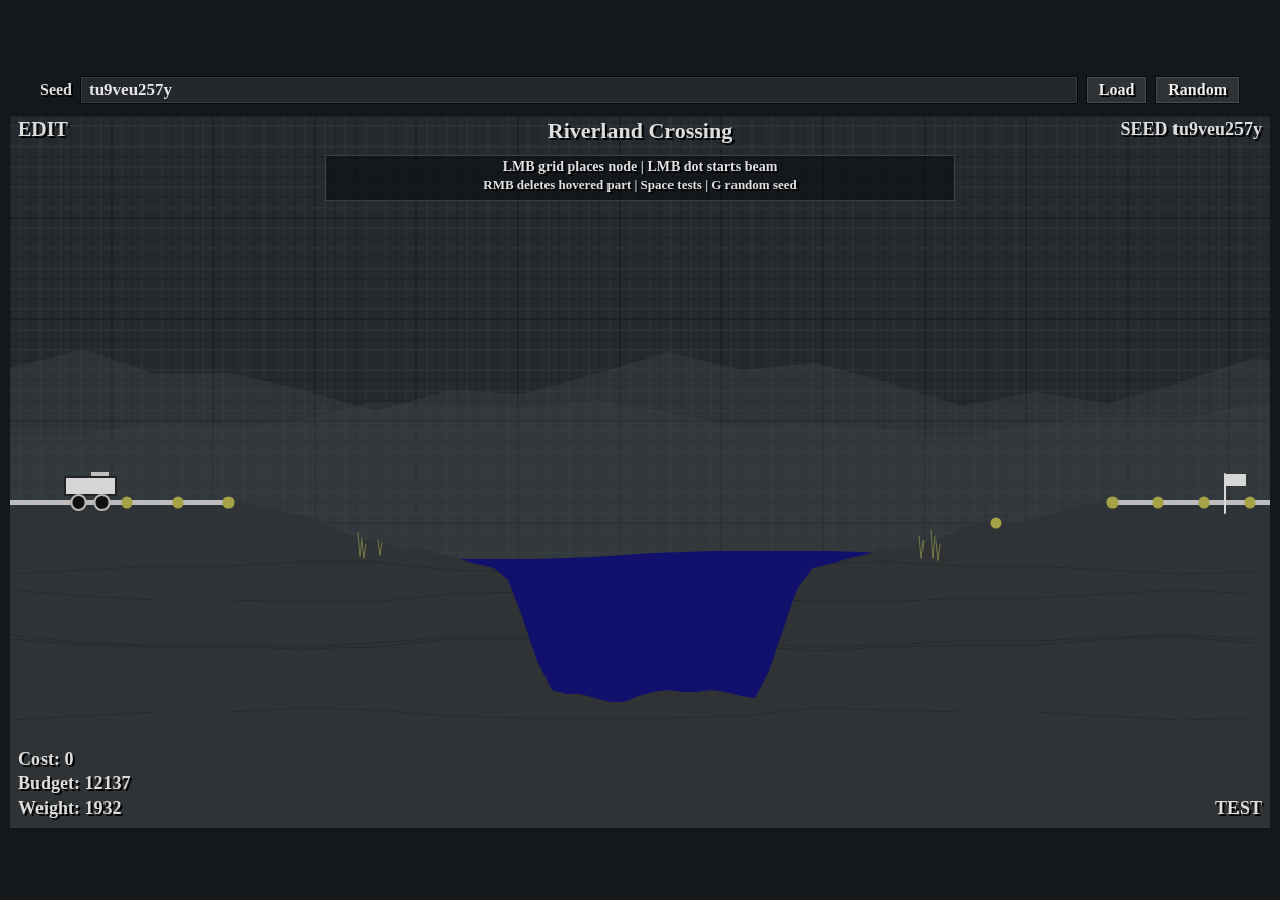
==== index.html @ b0ee2f74 "Add core game functionality with level generation, physics simulation, and rendering - Implement lev" ====
<!doctype html>
<html lang="en">
  <head>
    <meta charset="utf-8">
    <meta name="viewport" content="width=device-width, initial-scale=1">
    <title>Bridge Builder</title>
    <link rel="stylesheet" href="static/game/css/style.css?v=landscape10">
  </head>
  <body>
    <main class="game-shell">
      <form class="seed-panel" id="seed-form">
        <label class="seed-field">
          <span>Seed</span>
          <input id="seed-input" name="seed" type="text" autocomplete="off" spellcheck="false">
        </label>
        <button type="submit">Load</button>
        <button type="button" id="random-seed-button">Random</button>
      </form>
      <canvas
        id="game-canvas"
        width="1240"
        height="700"
        tabindex="0"
        aria-label="Bridge Builder game"
      ></canvas>
    </main>
    <script type="module" src="static/game/js/main.js?v=landscape10"></script>
  </body>
</html>
---- static/game/css/style.css ----
* {
  box-sizing: border-box;
}

html,
body {
  width: 100%;
  min-height: 100%;
  margin: 0;
}

body {
  background: #15181b;
  color: #e6e6e6;
  font-family: Georgia, "Times New Roman", serif;
}

.game-shell {
  min-height: 100vh;
  display: flex;
  flex-direction: column;
  align-items: center;
  justify-content: center;
  gap: 8px;
  padding: 10px;
}

.seed-panel {
  width: min(calc(100vw - 20px), 1200px);
  display: flex;
  align-items: center;
  gap: 8px;
  font-family: Georgia, "Times New Roman", serif;
  padding: 4px 0;
}

.seed-field {
  flex: 1;
  display: flex;
  align-items: center;
  gap: 8px;
  min-width: 0;
  color: #dedede;
  font-weight: 700;
  text-shadow: 2px 2px 0 #000000;
}

.seed-field input {
  width: 100%;
  min-width: 0;
  height: 28px;
  border: 1px solid #070809;
  background: #24282d;
  color: #e6e6e6;
  padding: 3px 8px;
  font: 700 17px Georgia, "Times New Roman", serif;
  box-shadow: inset 0 0 0 1px #343a40;
}

.seed-panel button {
  height: 28px;
  border: 1px solid #070809;
  background: #303335;
  color: #eeeeee;
  padding: 0 12px;
  font: 700 16px Georgia, "Times New Roman", serif;
  cursor: pointer;
  text-shadow: 2px 2px 0 #000000;
  box-shadow: inset 0 0 0 1px #484d52;
}

.seed-panel button:hover {
  background: #3a3e43;
}

#game-canvas {
  width: min(calc(100vw - 20px), 1320px);
  max-height: calc(100vh - 58px);
  aspect-ratio: 1240 / 700;
  display: block;
  background: #24282d;
  cursor: crosshair;
  image-rendering: pixelated;
  outline: none;
  touch-action: none;
}

#game-canvas:focus {
  outline: none;
}
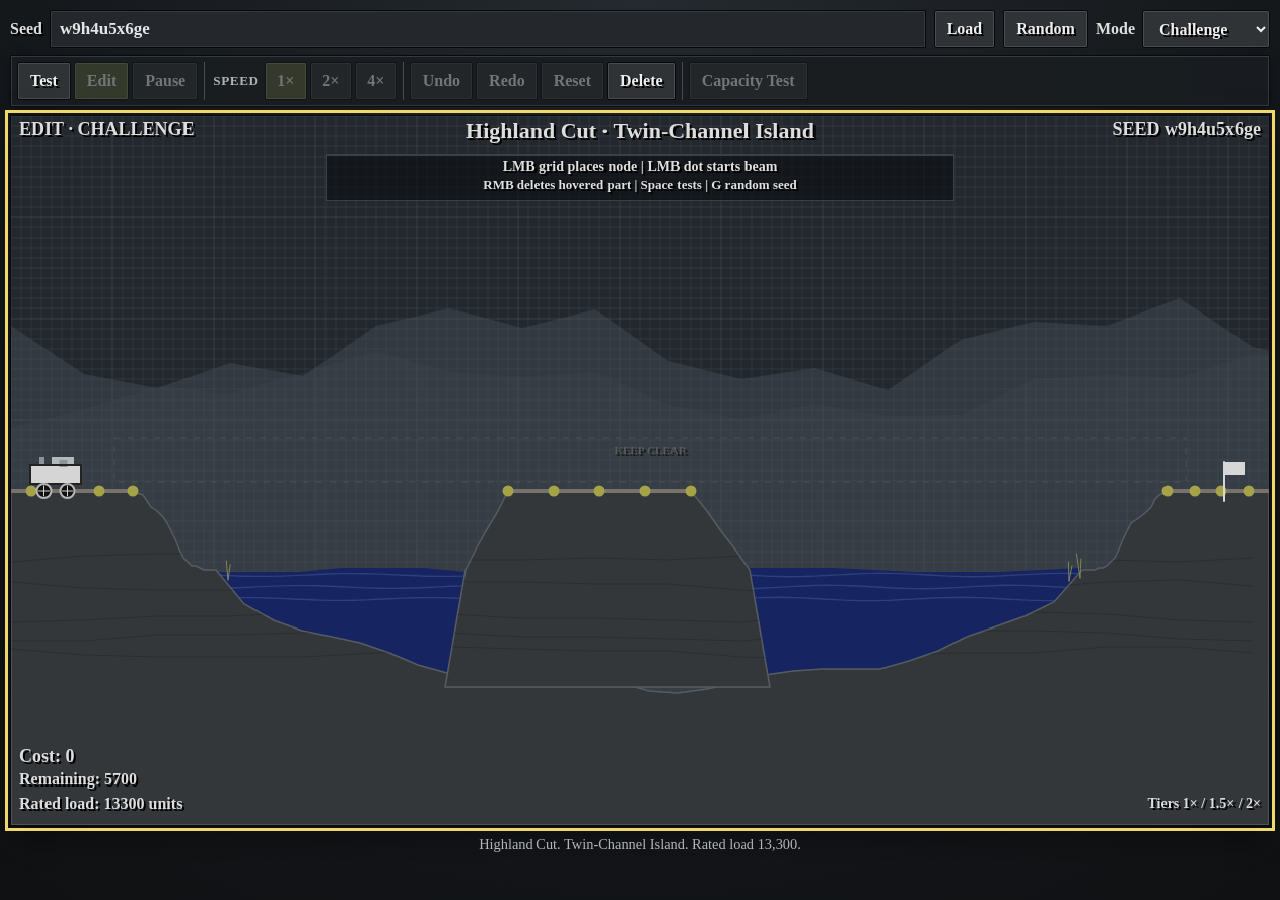
==== commit b3bd0386: "Add browser-based tests for gameplay and integration; refactor static site tests - Introduced `test_" ====
--- a/index.html
+++ b/index.html
@@ -4,26 +4,102 @@
     <meta charset="utf-8">
     <meta name="viewport" content="width=device-width, initial-scale=1">
     <title>Bridge Builder</title>
-    <link rel="stylesheet" href="static/game/css/style.css?v=landscape10">
+    <link rel="stylesheet" href="static/game/css/style.css?v=challenge2">
   </head>
   <body>
     <main class="game-shell">
-      <form class="seed-panel" id="seed-form">
-        <label class="seed-field">
-          <span>Seed</span>
-          <input id="seed-input" name="seed" type="text" autocomplete="off" spellcheck="false">
-        </label>
-        <button type="submit">Load</button>
-        <button type="button" id="random-seed-button">Random</button>
-      </form>
-      <canvas
-        id="game-canvas"
-        width="1240"
-        height="700"
-        tabindex="0"
-        aria-label="Bridge Builder game"
-      ></canvas>
+      <header class="control-deck" aria-label="Game controls">
+        <form class="seed-panel" id="seed-form">
+          <label class="seed-field">
+            <span>Seed</span>
+            <input id="seed-input" name="seed" type="text" autocomplete="off" spellcheck="false">
+          </label>
+          <button type="submit">Load</button>
+          <button type="button" id="random-seed-button">Random</button>
+          <label class="mode-field" for="mode-select">
+            <span>Mode</span>
+            <select id="mode-select" name="mode">
+              <option value="challenge" selected>Challenge</option>
+              <option value="sandbox">Sandbox</option>
+            </select>
+          </label>
+        </form>
+
+        <div class="game-toolbar" role="toolbar" aria-label="Bridge tools">
+          <div class="tool-group" role="group" aria-label="Build and test">
+            <button type="button" id="test-button" class="primary-action" aria-pressed="false">
+              Test
+            </button>
+            <button type="button" id="edit-button" aria-pressed="true">Edit</button>
+            <button type="button" id="pause-button" aria-pressed="false" disabled>Pause</button>
+          </div>
+
+          <div class="tool-group speed-group" role="group" aria-label="Test speed">
+            <span class="group-label" aria-hidden="true">Speed</span>
+            <button type="button" data-speed="1" aria-pressed="true">1×</button>
+            <button type="button" data-speed="2" aria-pressed="false">2×</button>
+            <button type="button" data-speed="4" aria-pressed="false">4×</button>
+          </div>
+
+          <div class="tool-group" role="group" aria-label="Edit history">
+            <button type="button" id="undo-button" disabled>Undo</button>
+            <button type="button" id="redo-button" disabled>Redo</button>
+            <button type="button" id="reset-button">Reset</button>
+            <button type="button" id="delete-button">Delete</button>
+          </div>
+
+          <button type="button" id="capacity-button" class="capacity-action" disabled>
+            Capacity Test
+          </button>
+        </div>
+      </header>
+
+      <section class="playfield" aria-label="Bridge site">
+        <canvas
+          id="game-canvas"
+          width="1240"
+          height="700"
+          tabindex="0"
+          aria-label="Bridge construction canvas. Use the pointer to place nodes and beams."
+          aria-describedby="canvas-instructions live-status"
+        >
+          Bridge Builder needs a browser with HTML5 Canvas support.
+        </canvas>
+
+        <p class="visually-hidden" id="canvas-instructions">
+          In Edit mode, select a node and then its destination to build a beam. Use the toolbar
+          for testing, undo, redo, reset, and delete.
+        </p>
+
+        <div class="capacity-progress" id="capacity-progress" hidden role="status" aria-live="polite">
+          <progress id="capacity-progress-bar" max="1" value="0"></progress>
+          <span id="capacity-progress-label">Preparing capacity test…</span>
+        </div>
+
+        <section
+          class="result-panel"
+          id="result-panel"
+          aria-labelledby="result-title"
+          aria-describedby="result-summary"
+          tabindex="-1"
+          hidden
+        >
+          <p class="result-eyebrow">Crossing report</p>
+          <h1 id="result-title">Test complete</h1>
+          <p id="result-summary"></p>
+          <div class="result-actions">
+            <button type="button" id="retry-button">Retry</button>
+            <button type="button" id="improve-button" class="primary-action">Improve</button>
+            <button type="button" id="new-seed-button">New Seed</button>
+            <button type="button" id="share-button">Share</button>
+          </div>
+        </section>
+      </section>
+
+      <p class="live-status" id="live-status" role="status" aria-live="polite" aria-atomic="true">
+        Challenge ready. Build a bridge, then test its rated load.
+      </p>
     </main>
-    <script type="module" src="static/game/js/main.js?v=landscape10"></script>
+    <script type="module" src="static/game/js/main.js?v=challenge2"></script>
   </body>
 </html>
--- a/static/game/css/style.css
+++ b/static/game/css/style.css
@@ -10,28 +10,63 @@
 }
 
 body {
-  background: #15181b;
+  background:
+    radial-gradient(circle at 50% 0%, #242a2f 0, #15181b 55%, #0f1113 100%);
   color: #e6e6e6;
   font-family: Georgia, "Times New Roman", serif;
 }
 
+button,
+input,
+select {
+  font: inherit;
+}
+
+button,
+select {
+  touch-action: manipulation;
+}
+
+button:focus-visible,
+input:focus-visible,
+select:focus-visible,
+#game-canvas:focus-visible,
+.result-panel:focus-visible {
+  outline: 3px solid #f0d86a;
+  outline-offset: 2px;
+}
+
+[hidden] {
+  display: none !important;
+}
+
 .game-shell {
   min-height: 100vh;
   display: flex;
   flex-direction: column;
   align-items: center;
-  justify-content: center;
+  justify-content: flex-start;
   gap: 8px;
   padding: 10px;
 }
 
+.control-deck,
+.playfield,
+.live-status {
+  width: min(calc(100vw - 20px), 1320px);
+}
+
+.control-deck {
+  display: grid;
+  gap: 7px;
+}
+
 .seed-panel {
-  width: min(calc(100vw - 20px), 1200px);
   display: flex;
   align-items: center;
+  flex-wrap: wrap;
   gap: 8px;
   font-family: Georgia, "Times New Roman", serif;
-  padding: 4px 0;
 }
 
 .seed-field {
@@ -48,43 +83,293 @@
 .seed-field input {
   width: 100%;
   min-width: 0;
-  height: 28px;
+  min-height: 38px;
   border: 1px solid #070809;
   background: #24282d;
   color: #e6e6e6;
-  padding: 3px 8px;
+  padding: 6px 9px;
   font: 700 17px Georgia, "Times New Roman", serif;
   box-shadow: inset 0 0 0 1px #343a40;
 }
 
-.seed-panel button {
-  height: 28px;
+.seed-panel button,
+.game-toolbar button,
+.result-actions button,
+.mode-field select {
+  min-height: 38px;
   border: 1px solid #070809;
   background: #303335;
   color: #eeeeee;
-  padding: 0 12px;
-  font: 700 16px Georgia, "Times New Roman", serif;
+  border-radius: 2px;
+  padding: 5px 12px;
+  font-weight: 700;
   cursor: pointer;
   text-shadow: 2px 2px 0 #000000;
   box-shadow: inset 0 0 0 1px #484d52;
 }
 
-.seed-panel button:hover {
+.seed-panel button:hover:not(:disabled),
+.game-toolbar button:hover:not(:disabled),
+.result-actions button:hover:not(:disabled),
+.mode-field select:hover:not(:disabled) {
   background: #3a3e43;
 }
 
+.seed-panel button:active:not(:disabled),
+.game-toolbar button:active:not(:disabled),
+.result-actions button:active:not(:disabled) {
+  transform: translateY(1px);
+}
+
+button[aria-pressed="true"],
+.primary-action {
+  background: #59613c;
+  box-shadow: inset 0 0 0 1px #818b55;
+}
+
+.capacity-action {
+  color: #fff4b5;
+  border-color: #75682f;
+}
+
+button:disabled {
+  cursor: not-allowed;
+  opacity: 0.42;
+  text-shadow: none;
+}
+
+.mode-field {
+  display: flex;
+  align-items: center;
+  gap: 7px;
+  color: #dedede;
+  font-weight: 700;
+}
+
+.mode-field select {
+  min-width: 128px;
+}
+
+.game-toolbar {
+  display: flex;
+  align-items: stretch;
+  flex-wrap: wrap;
+  gap: 6px;
+  padding: 6px;
+  border: 1px solid #080a0c;
+  background: rgba(25, 29, 32, 0.94);
+  box-shadow: inset 0 0 0 1px #343a40, 0 3px 12px rgba(0, 0, 0, 0.25);
+}
+
+.tool-group {
+  display: flex;
+  align-items: stretch;
+  gap: 3px;
+  padding-right: 6px;
+  border-right: 1px solid #454b50;
+}
+
+.group-label {
+  align-self: center;
+  margin: 0 3px 0 2px;
+  color: #aeb3b6;
+  font-size: 0.82rem;
+  font-weight: 700;
+  letter-spacing: 0.05em;
+  text-transform: uppercase;
+}
+
+.speed-group button {
+  min-width: 42px;
+  padding-inline: 8px;
+}
+
+.playfield {
+  position: relative;
+}
+
 #game-canvas {
-  width: min(calc(100vw - 20px), 1320px);
-  max-height: calc(100vh - 58px);
+  width: 100%;
+  max-height: calc(100vh - 128px);
   aspect-ratio: 1240 / 700;
   display: block;
   background: #24282d;
   cursor: crosshair;
   image-rendering: pixelated;
-  outline: none;
   touch-action: none;
-}
-
-#game-canvas:focus {
-  outline: none;
-}
+  border: 1px solid #070809;
+  box-shadow: 0 10px 30px rgba(0, 0, 0, 0.38);
+}
+
+.capacity-progress {
+  position: absolute;
+  z-index: 3;
+  left: 50%;
+  top: 14px;
+  display: grid;
+  width: min(420px, calc(100% - 28px));
+  transform: translateX(-50%);
+  gap: 5px;
+  padding: 10px 12px;
+  border: 1px solid #656a6d;
+  background: rgba(15, 18, 20, 0.94);
+  text-align: center;
+  box-shadow: 0 4px 18px rgba(0, 0, 0, 0.45);
+}
+
+.capacity-progress progress {
+  width: 100%;
+  height: 10px;
+  accent-color: #b7ae4e;
+}
+
+.result-panel {
+  position: absolute;
+  z-index: 4;
+  left: 50%;
+  top: 50%;
+  width: min(560px, calc(100% - 30px));
+  transform: translate(-50%, -50%);
+  padding: clamp(18px, 4vw, 30px);
+  border: 1px solid #737a7f;
+  background:
+    linear-gradient(rgba(34, 39, 43, 0.97), rgba(21, 24, 27, 0.98));
+  text-align: center;
+  box-shadow:
+    inset 0 0 0 1px #3d4449,
+    0 16px 48px rgba(0, 0, 0, 0.62);
+}
+
+.result-panel::before {
+  position: absolute;
+  inset: -100vmax;
+  z-index: -1;
+  background: rgba(4, 6, 7, 0.52);
+  content: "";
+  pointer-events: none;
+}
+
+.result-eyebrow {
+  margin: 0 0 5px;
+  color: #c5bc60;
+  font-size: 0.78rem;
+  font-weight: 700;
+  letter-spacing: 0.15em;
+  text-transform: uppercase;
+}
+
+.result-panel h1 {
+  margin: 0 0 9px;
+  font-size: clamp(1.5rem, 4vw, 2.15rem);
+}
+
+.result-panel #result-summary {
+  margin: 0 auto 18px;
+  max-width: 44ch;
+  color: #d3d6d8;
+  line-height: 1.45;
+}
+
+.result-actions {
+  display: flex;
+  justify-content: center;
+  flex-wrap: wrap;
+  gap: 7px;
+}
+
+.live-status {
+  min-height: 1.4em;
+  margin: 0;
+  color: #c8cccf;
+  font-size: 0.9rem;
+  line-height: 1.4;
+  text-align: center;
+}
+
+.visually-hidden {
+  position: absolute !important;
+  width: 1px !important;
+  height: 1px !important;
+  padding: 0 !important;
+  margin: -1px !important;
+  overflow: hidden !important;
+  clip: rect(0, 0, 0, 0) !important;
+  white-space: nowrap !important;
+  border: 0 !important;
+}
+
+@media (max-width: 760px) {
+  .game-shell {
+    padding: 7px;
+  }
+
+  .control-deck,
+  .playfield,
+  .live-status {
+    width: min(calc(100vw - 14px), 1320px);
+  }
+
+  .seed-field {
+    flex-basis: calc(100% - 155px);
+  }
+
+  .mode-field {
+    order: 2;
+    width: 100%;
+  }
+
+  .mode-field select {
+    flex: 1;
+  }
+
+  .game-toolbar {
+    gap: 5px;
+  }
+
+  .tool-group {
+    flex: 1 1 auto;
+    border-right: 0;
+    padding-right: 0;
+  }
+
+  .game-toolbar button {
+    flex: 1 1 auto;
+    min-height: 44px;
+    padding-inline: 9px;
+  }
+
+  .speed-group {
+    order: 3;
+    flex-basis: 100%;
+  }
+
+  #game-canvas {
+    max-height: none;
+  }
+}
+
+@media (max-width: 440px) {
+  .seed-field {
+    flex-basis: 100%;
+  }
+
+  .seed-panel > button {
+    flex: 1;
+    min-height: 44px;
+  }
+
+  .group-label {
+    display: none;
+  }
+}
+
+@media (prefers-reduced-motion: reduce) {
+  *,
+  *::before,
+  *::after {
+    scroll-behavior: auto !important;
+    transition-duration: 0.01ms !important;
+    animation-duration: 0.01ms !important;
+    animation-iteration-count: 1 !important;
+  }
+}
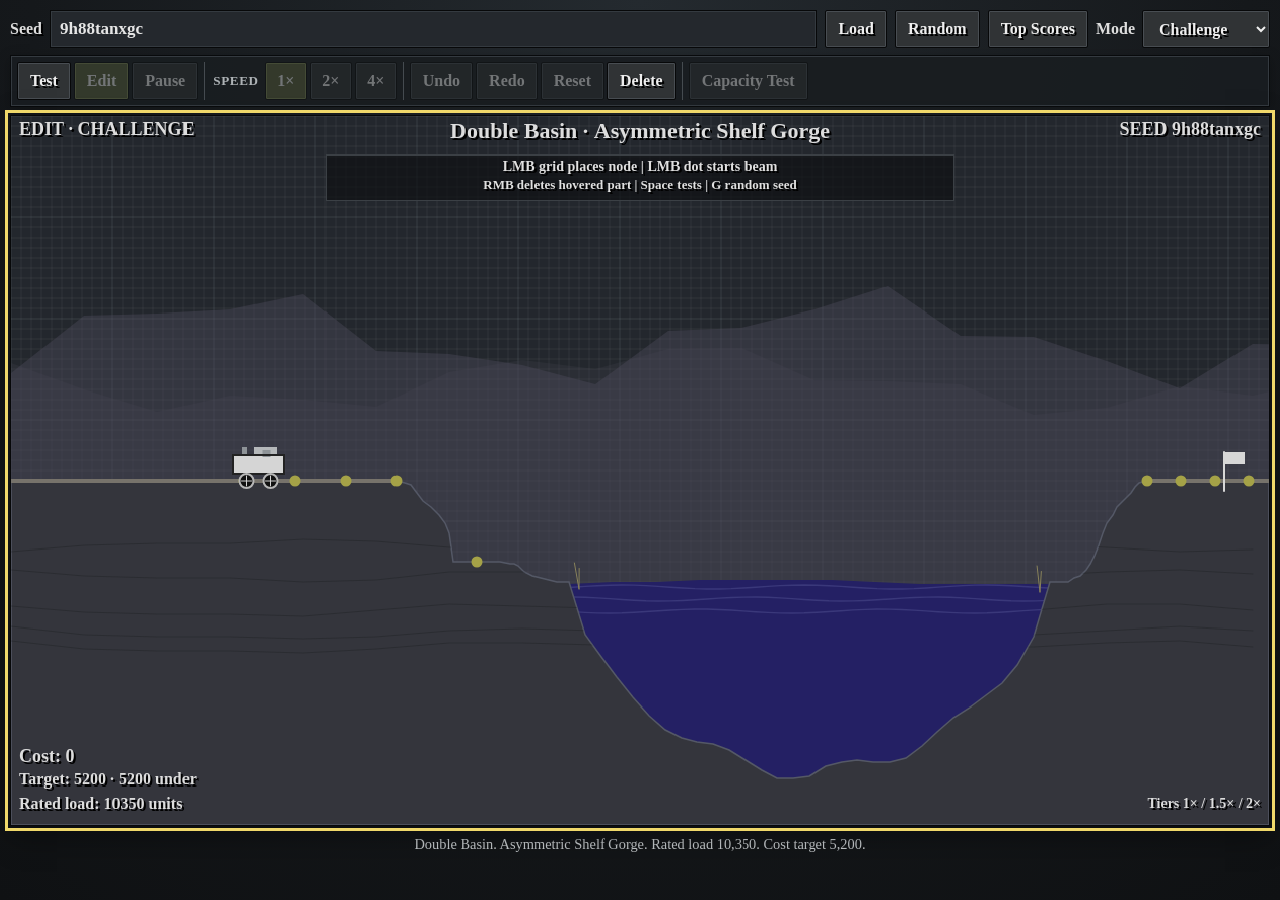
==== commit 09801d86: "Refactor renderer and leaderboard functionality; update tests for cost handling and leaderboard work" ====
--- a/index.html
+++ b/index.html
@@ -4,7 +4,8 @@
     <meta charset="utf-8">
     <meta name="viewport" content="width=device-width, initial-scale=1">
     <title>Bridge Builder</title>
-    <link rel="stylesheet" href="static/game/css/style.css?v=challenge2">
+    <link rel="canonical" href="https://cafawo.github.io/bridgebuilder/">
+    <link rel="stylesheet" href="static/game/css/style.css?v=challenge3">
   </head>
   <body>
     <main class="game-shell">
@@ -16,6 +17,7 @@
           </label>
           <button type="submit">Load</button>
           <button type="button" id="random-seed-button">Random</button>
+          <button type="button" id="leaderboard-button">Top Scores</button>
           <label class="mode-field" for="mode-select">
             <span>Mode</span>
             <select id="mode-select" name="mode">
@@ -94,12 +96,52 @@
             <button type="button" id="share-button">Share</button>
           </div>
         </section>
+
+        <section
+          class="leaderboard-panel"
+          id="leaderboard-panel"
+          role="dialog"
+          aria-modal="true"
+          aria-labelledby="leaderboard-title"
+          aria-describedby="leaderboard-status leaderboard-updated"
+          hidden
+        >
+          <div class="leaderboard-card">
+            <header class="leaderboard-header">
+              <div>
+                <p class="result-eyebrow">Community records</p>
+                <h1 id="leaderboard-title">Top Scoring Seeds</h1>
+              </div>
+              <button type="button" id="leaderboard-close-button" aria-label="Close leaderboard">
+                Close
+              </button>
+            </header>
+            <p id="leaderboard-status" role="status">Loading leaderboard…</p>
+            <div class="leaderboard-scroll">
+              <table id="leaderboard-table" hidden>
+                <thead>
+                  <tr>
+                    <th scope="col">Seed</th>
+                    <th scope="col">Best Cost</th>
+                  </tr>
+                </thead>
+                <tbody id="leaderboard-body"></tbody>
+              </table>
+            </div>
+            <p id="leaderboard-updated"></p>
+          </div>
+        </section>
       </section>
 
       <p class="live-status" id="live-status" role="status" aria-live="polite" aria-atomic="true">
         Challenge ready. Build a bridge, then test its rated load.
       </p>
     </main>
-    <script type="module" src="static/game/js/main.js?v=challenge2"></script>
+    <script
+      data-goatcounter="https://bridgebuilder.goatcounter.com/count"
+      async
+      src="//gc.zgo.at/count.js"
+    ></script>
+    <script type="module" src="static/game/js/main.js?v=challenge3"></script>
   </body>
 </html>
--- a/static/game/css/style.css
+++ b/static/game/css/style.css
@@ -31,7 +31,9 @@
 input:focus-visible,
 select:focus-visible,
 #game-canvas:focus-visible,
-.result-panel:focus-visible {
+.result-panel:focus-visible,
+.leaderboard-panel:focus-visible,
+.leaderboard-row:focus-visible {
   outline: 3px solid #f0d86a;
   outline-offset: 2px;
 }
@@ -95,6 +97,7 @@
 .seed-panel button,
 .game-toolbar button,
 .result-actions button,
+.leaderboard-card button,
 .mode-field select {
   min-height: 38px;
   border: 1px solid #070809;
@@ -111,13 +114,15 @@
 .seed-panel button:hover:not(:disabled),
 .game-toolbar button:hover:not(:disabled),
 .result-actions button:hover:not(:disabled),
+.leaderboard-card button:hover:not(:disabled),
 .mode-field select:hover:not(:disabled) {
   background: #3a3e43;
 }
 
 .seed-panel button:active:not(:disabled),
 .game-toolbar button:active:not(:disabled),
-.result-actions button:active:not(:disabled) {
+.result-actions button:active:not(:disabled),
+.leaderboard-card button:active:not(:disabled) {
   transform: translateY(1px);
 }
 
@@ -277,6 +282,109 @@
   gap: 7px;
 }
 
+.leaderboard-panel {
+  position: absolute;
+  z-index: 6;
+  inset: 0;
+  display: grid;
+  place-items: center;
+  padding: 15px;
+  background: rgba(4, 6, 7, 0.7);
+}
+
+.leaderboard-card {
+  display: grid;
+  width: min(680px, 100%);
+  max-height: min(620px, calc(100% - 10px));
+  min-height: 250px;
+  gap: 10px;
+  padding: clamp(16px, 3vw, 24px);
+  overflow: hidden;
+  border: 1px solid #737a7f;
+  background: linear-gradient(rgba(34, 39, 43, 0.99), rgba(21, 24, 27, 0.99));
+  box-shadow:
+    inset 0 0 0 1px #3d4449,
+    0 16px 48px rgba(0, 0, 0, 0.68);
+}
+
+.leaderboard-header {
+  display: flex;
+  align-items: start;
+  justify-content: space-between;
+  gap: 14px;
+}
+
+.leaderboard-header h1 {
+  margin: 0;
+  font-size: clamp(1.45rem, 4vw, 2rem);
+}
+
+#leaderboard-status,
+#leaderboard-updated {
+  margin: 0;
+  color: #c8cccf;
+}
+
+#leaderboard-updated {
+  min-height: 1.2em;
+  font-size: 0.82rem;
+  text-align: right;
+}
+
+.leaderboard-scroll {
+  min-height: 0;
+  overflow: auto;
+  border: 1px solid #41474c;
+}
+
+#leaderboard-table {
+  width: 100%;
+  border-collapse: collapse;
+  font-variant-numeric: tabular-nums;
+}
+
+#leaderboard-table th,
+#leaderboard-table td {
+  padding: 8px 10px;
+  border-bottom: 1px solid #3d4347;
+  text-align: left;
+}
+
+#leaderboard-table th {
+  position: sticky;
+  z-index: 1;
+  top: 0;
+  background: #292e32;
+  color: #c5bc60;
+  font-size: 0.78rem;
+  letter-spacing: 0.08em;
+  text-transform: uppercase;
+}
+
+#leaderboard-table th:last-child,
+#leaderboard-table td:last-child {
+  text-align: right;
+}
+
+.leaderboard-row {
+  cursor: pointer;
+}
+
+.leaderboard-row:hover,
+.leaderboard-row:focus-visible {
+  background: #343a3e;
+}
+
+.leaderboard-row a {
+  color: #f0e38a;
+  font-weight: 700;
+  text-decoration: none;
+}
+
+.leaderboard-row a:hover {
+  text-decoration: underline;
+}
+
 .live-status {
   min-height: 1.4em;
   margin: 0;
@@ -343,6 +451,15 @@
     flex-basis: 100%;
   }
 
+  .leaderboard-panel {
+    position: fixed;
+    padding: 7px;
+  }
+
+  .leaderboard-card {
+    max-height: calc(100dvh - 14px);
+  }
+
   #game-canvas {
     max-height: none;
   }
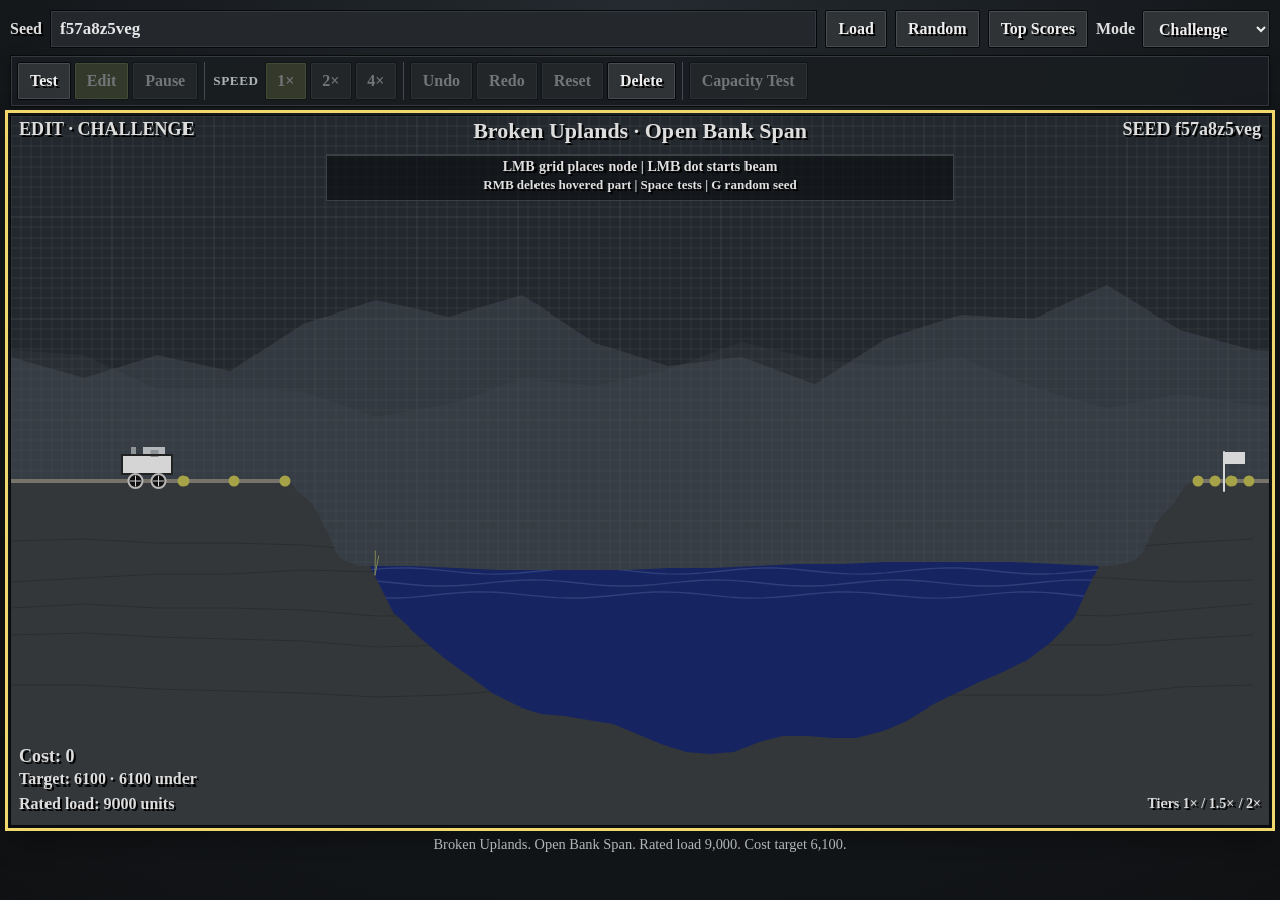
==== commit 6b25ac86: "feat: enhance leaderboard with capacity metrics and update related functionality" ====
--- a/index.html
+++ b/index.html
@@ -5,7 +5,7 @@
     <meta name="viewport" content="width=device-width, initial-scale=1">
     <title>Bridge Builder</title>
     <link rel="canonical" href="https://cafawo.github.io/bridgebuilder/">
-    <link rel="stylesheet" href="static/game/css/style.css?v=challenge3">
+    <link rel="stylesheet" href="static/game/css/style.css?v=challenge4">
   </head>
   <body>
     <main class="game-shell">
@@ -123,6 +123,8 @@
                   <tr>
                     <th scope="col">Seed</th>
                     <th scope="col">Best Cost</th>
+                    <th scope="col">Highest Load</th>
+                    <th scope="col">Load / $</th>
                   </tr>
                 </thead>
                 <tbody id="leaderboard-body"></tbody>
@@ -142,6 +144,6 @@
       async
       src="//gc.zgo.at/count.js"
     ></script>
-    <script type="module" src="static/game/js/main.js?v=challenge3"></script>
+    <script type="module" src="static/game/js/main.js?v=challenge4"></script>
   </body>
 </html>
--- a/static/game/css/style.css
+++ b/static/game/css/style.css
@@ -294,7 +294,7 @@
 
 .leaderboard-card {
   display: grid;
-  width: min(680px, 100%);
+  width: min(880px, 100%);
   max-height: min(620px, calc(100% - 10px));
   min-height: 250px;
   gap: 10px;
@@ -339,6 +339,7 @@
 
 #leaderboard-table {
   width: 100%;
+  min-width: 650px;
   border-collapse: collapse;
   font-variant-numeric: tabular-nums;
 }
@@ -361,8 +362,8 @@
   text-transform: uppercase;
 }
 
-#leaderboard-table th:last-child,
-#leaderboard-table td:last-child {
+#leaderboard-table th:not(:first-child),
+#leaderboard-table td:not(:first-child) {
   text-align: right;
 }
 
